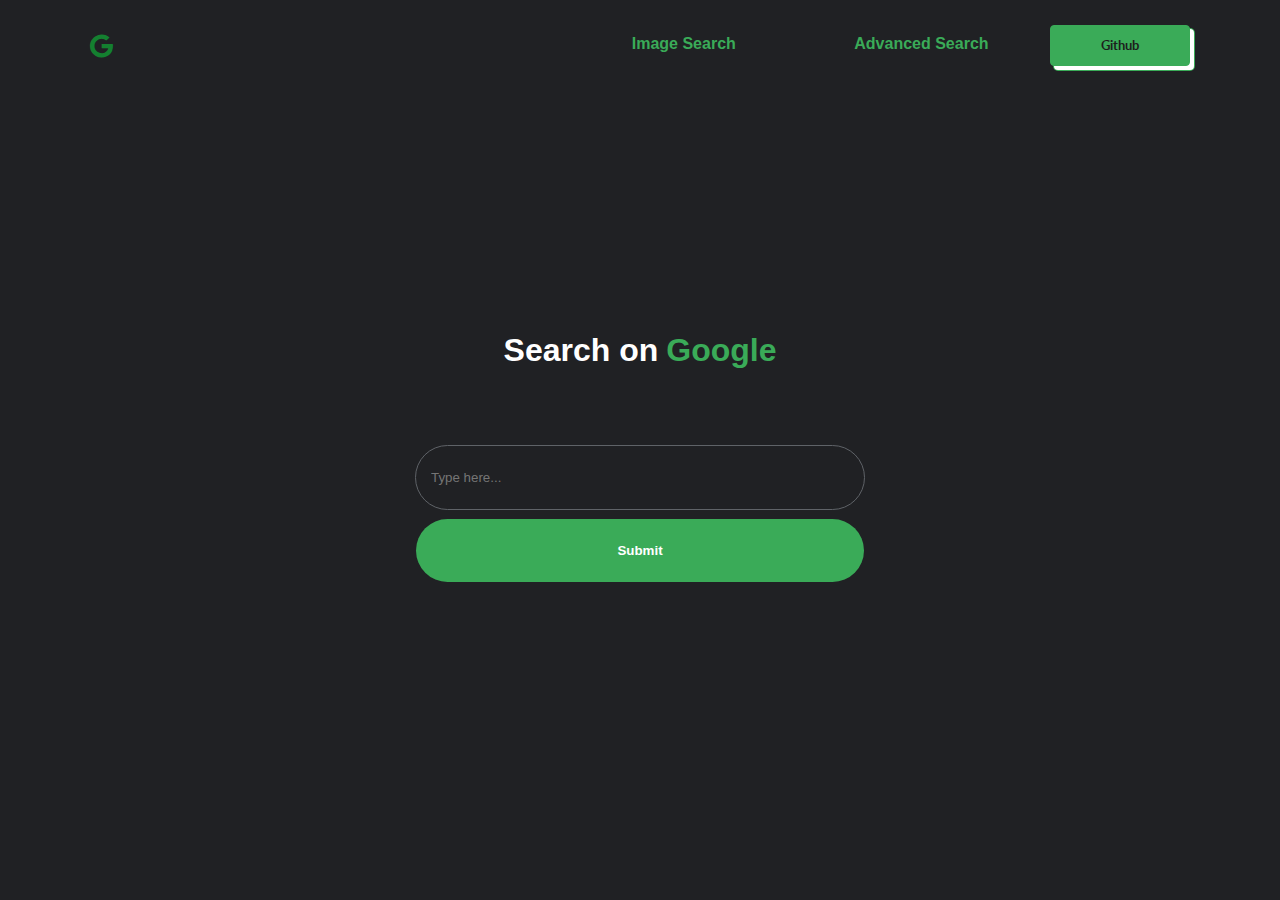
==== html/index.html @ 00839c17 "initial without bar button implementation" ====
<!DOCTYPE html>
<html lang="en">
    <head>
        <title>Search</title>
        <link rel="stylesheet" 
        href="https://cdnjs.cloudflare.com/ajax/libs/font-awesome/6.4.2/css/all.min.css">   
        <link rel="stylesheet" href="../css/index.css">
        <link rel="stylesheet" href="../css/main.css">
    </head>
    <body>
        <div class="header">
            <i class="fa-brands fa-google fa-xl self big" style="color: #148030;"></i>
            <i class="fa-solid fa-bars big bar" id="bar" style="color: #148030;"></i>
        
                <div class="header-items">
                    <a href="/html/image-search.html" class="highlight">Image Search</a>
                    <a href="/html/advanced-search.html" class="highlight">Advanced Search</a>
                    <button id="gitBtn" class="button-50" role="button">Github</button>
                </div>
        </div>
        <div class="main">
            <div class="title">
                <h1>Search on </h1>
                <h1 class="highlight">Google</h1>
            </div>
            <form>
                <input type="text" name="q" placeholder="Type here..." id="searchInput">
                <input type="submit">    
            </form>
        </div>

        <script src="../js/index.js"></script>
    </body>
</html>
---- css/index.css ----
@import url('https://fonts.googleapis.com/css2?family=Cedarville+Cursive&family=Lato&display=swap');

* {
    box-sizing: border-box;
    margin: 0;
    padding: 0;
    color: white;
}
  
body {
    font-family: Arial, Helvetica, sans-serif;
    background-color: #202124;
}

.header{
    display: flex;
    align-items: center;
    justify-content: flex-end;
    height: 8vh;
    padding: 5vh 10vh;
}

.header > .self {
    margin-right: auto;
}

.header > a, .header > .header-items > a{
    margin: 5vh;
    text-decoration: none;
    font-weight: bold;
    padding: 12px;
    border-radius: 10px;
}

.header > a:hover{
    color: white;

}

.bar{
    display: none;
}

input[type=text]{
    background-color: #202124;
    outline: 1px solid #5F6368;

}

.show{
  background-color: white;
}

@media (min-width: 768px) {
  .header > .button-50, .header > .header-items > .button-50 {
    padding: 12px 50px;
  }
}


@media (max-width: 1100px) {

    .header-items{
      display: none;
    }

    .bar{
      display: block;
    }

    .big{
      font-size: 4vh;
    }
  
  
}
---- css/main.css ----
.main{
    height: 90vh;
    display: flex;
    flex-direction: column;
    justify-content: center;
    align-items: center;
}

.highlight {
    color: #3AAB58;
}

.main > .title {
    display: flex; 
}

.main >.title >h1{
    margin: 0 4px;
}

.main > form{
    padding: 8vh 0;
    display: flex;
    flex-direction: column;
}

.main > form > i {
    margin: 5px;
    padding: 20px;
    color: #1D1D1D;
}


.main > span{
    margin: 2vh 30px;
    font-size: 60px;
}

.main > p {
    display: flex;
    justify-content: center;
    padding: 0 0 0 200px;
}


.button-50 {
    background-color: #3AAB58;
    background-image: none;
    font-family: 'Cedarville Cursive', cursive;
    font-family: 'Lato', sans-serif;
    font-weight: bold;
    border: 1px solid #3AAB58;
    border-radius: 4px;
    color: #1D1D1D;
    box-shadow: #fff 4px 4px 0 0,#3AAB58 4px 4px 0 1px;
    box-sizing: border-box;
    cursor: pointer;
    display: inline-block;
    line-height: 15px;
    overflow: visible;
    padding: 12px 2px;
    text-align: center;
    text-transform: none;
    touch-action: manipulation;
    user-select: none;
    -webkit-user-select: none;
    vertical-align: middle;
    white-space: nowrap;
  }
  
.button-50:focus {
    text-decoration: none;
  }
  
.button-50:hover {
    text-decoration: none;
    background-color: #148030;
  }
  
.button-50:active {
    box-shadow: rgba(0, 0, 0, .125) 0 3px 5px inset;
    outline: 0;
  }
  
.button-50:not([disabled]):active {
    box-shadow: #fff 2px 2px 0 0, #000 2px 2px 0 1px;
    transform: translate(2px, 2px);
  }

.main > form > input[type=text] {
    padding: 15px;
}

.main > form > input[type=submit]{
    background-color: #3AAB58;
    font-weight: bold;
}

.main > form > input[type=submit]:hover{
    background-color: #148030;
    cursor: pointer;
}

.main > form > input{ 
    padding: 10px;
    height: 7vh;
    width: 35vw;
    box-shadow: none;
    border: none;
    margin: 5px;
    border-radius: 50px;
}

@media (max-width: 1100px) {
    
    .main >.title >h1{
        font-size: 3vh;
        margin: 0 5px;
    }

    
    .main > form > input{ 
    width: 70vw;
    font-size: 1.5vh;
    margin: 50px;
}

    
}
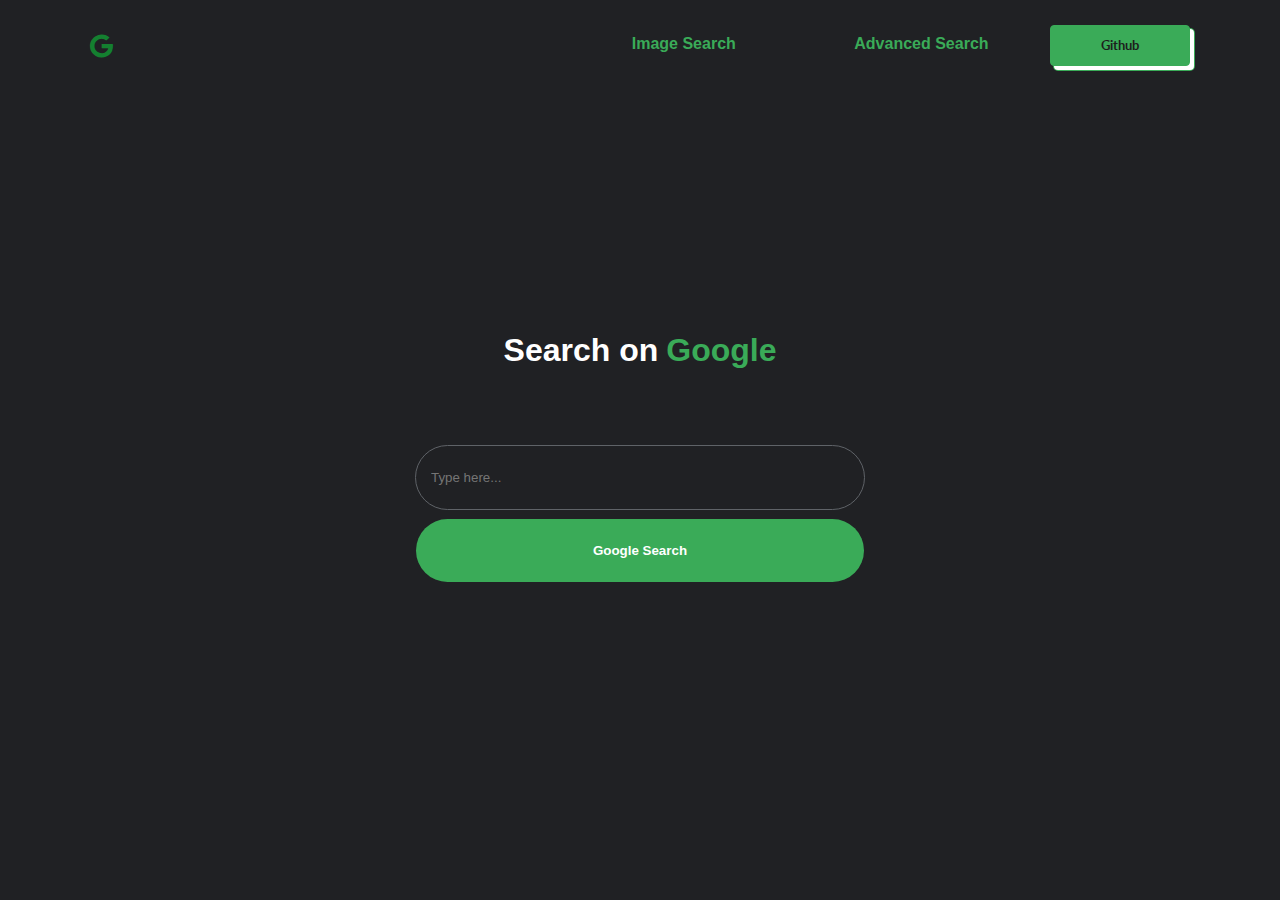
==== commit 8a327877: "simplified version with parameters" ====
--- a/html/index.html
+++ b/html/index.html
@@ -1,34 +1,38 @@
 <!DOCTYPE html>
 <html lang="en">
-    <head>
-        <title>Search</title>
-        <link rel="stylesheet" 
-        href="https://cdnjs.cloudflare.com/ajax/libs/font-awesome/6.4.2/css/all.min.css">   
-        <link rel="stylesheet" href="../css/index.css">
-        <link rel="stylesheet" href="../css/main.css">
-    </head>
-    <body>
-        <div class="header">
-            <i class="fa-brands fa-google fa-xl self big" style="color: #148030;"></i>
-            <i class="fa-solid fa-bars big bar" id="bar" style="color: #148030;"></i>
-        
-                <div class="header-items">
-                    <a href="/html/image-search.html" class="highlight">Image Search</a>
-                    <a href="/html/advanced-search.html" class="highlight">Advanced Search</a>
-                    <button id="gitBtn" class="button-50" role="button">Github</button>
-                </div>
+<head>
+    <title>Search</title>
+    <link rel="stylesheet" href="https://cdnjs.cloudflare.com/ajax/libs/font-awesome/6.4.2/css/all.min.css">
+    <link rel="stylesheet" href="../css/index.css">
+    <link rel="stylesheet" href="../css/main.css">
+</head>
+<body>
+    <div class="header">
+        <i class="fa-brands fa-google fa-xl self big" style="color: #148030;"></i>
+        <i class="fa-solid fa-bars big bar" id="bar" style="color: #148030;"></i>
+        <div class="header-items">
+            <a href="/html/image-search.html" class="highlight">Image Search</a>
+            <a href="/html/advanced-search.html" class="highlight">Advanced Search</a>
+            <button id="gitBtn" class="button-50" role="button">Github</button>
         </div>
-        <div class="main">
-            <div class="title">
-                <h1>Search on </h1>
-                <h1 class="highlight">Google</h1>
-            </div>
-            <form>
-                <input type="text" name="q" placeholder="Type here..." id="searchInput">
-                <input type="submit">    
-            </form>
+        <div class="show-items">
+            <a href="/html/image-search.html">Image Search</a>
+            <a href="/html/advanced-search.html" >Advanced Search</a>
+            <a href="">Github</a>
         </div>
+    </div>
 
-        <script src="../js/index.js"></script>
-    </body>
+    <div class="main">
+        <div class="title">
+            <h1>Search on </h1>
+            <h1 class="highlight">Google</h1>
+        </div>
+        <form action="https://www.google.com/search" method="GET">
+            <input type="text" name="q" placeholder="Type here..." id="searchInput">
+            <input type="submit" value="Google Search">    
+        </form>
+    </div>
+
+    <script src="../js/index.js"></script>
+</body>
 </html>
--- a/css/index.css
+++ b/css/index.css
@@ -24,7 +24,7 @@
     margin-right: auto;
 }
 
-.header > a, .header > .header-items > a{
+ a{
     margin: 5vh;
     text-decoration: none;
     font-weight: bold;
@@ -47,9 +47,24 @@
 
 }
 
-.show{
-  background-color: white;
+.show-items {
+  display: none;
+  position: absolute;
+  flex-direction: column;
+  top: 0;
+  left: 0;
+  background-color: lightgray;
+  transition: left 0.3s ease, width 0.3s ease;
+  width: 70vw;
+  height: 100vh;
+  z-index: 999; /* Um número alto para garantir que esteja acima de outros elementos */
 }
+
+.show-items > a{
+  color: black;
+  font-size: 3vh;
+}
+
 
 @media (min-width: 768px) {
   .header > .button-50, .header > .header-items > .button-50 {
@@ -57,9 +72,7 @@
   }
 }
 
-
 @media (max-width: 1100px) {
-
     .header-items{
       display: none;
     }
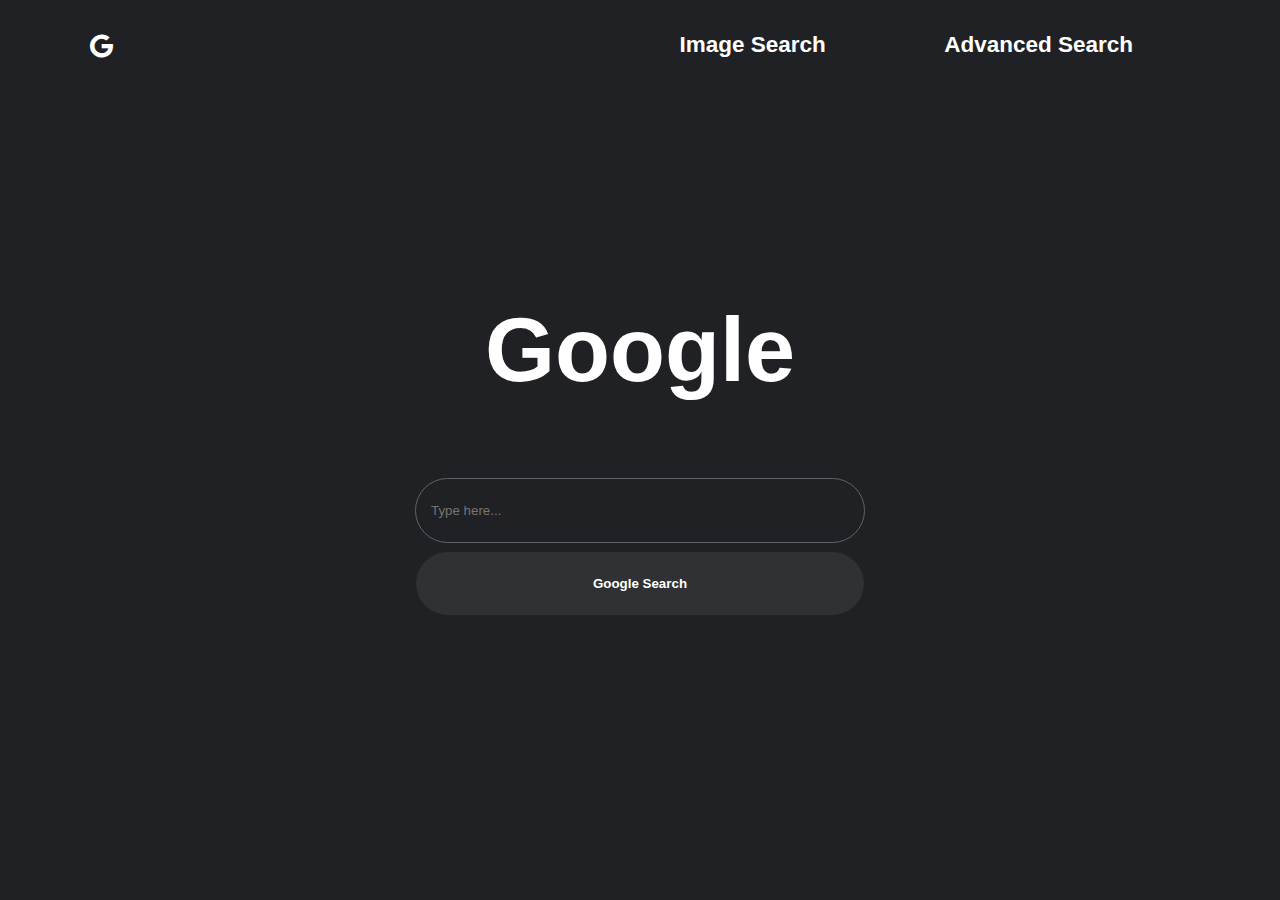
==== commit 8bac4a5c: "changes in style" ====
--- a/html/index.html
+++ b/html/index.html
@@ -8,31 +8,27 @@
 </head>
 <body>
     <div class="header">
-        <i class="fa-brands fa-google fa-xl self big" style="color: #148030;"></i>
-        <i class="fa-solid fa-bars big bar" id="bar" style="color: #148030;"></i>
+        <i class="fa-brands fa-google fa-xl self big" style="color: white;"></i>
+        <i class="fa-solid fa-bars big bar" id="bar" style="color: white;"></i>
         <div class="header-items">
             <a href="/html/image-search.html" class="highlight">Image Search</a>
             <a href="/html/advanced-search.html" class="highlight">Advanced Search</a>
-            <button id="gitBtn" class="button-50" role="button">Github</button>
         </div>
         <div class="show-items">
+            <a href="/html/index.html">Search</a>
             <a href="/html/image-search.html">Image Search</a>
             <a href="/html/advanced-search.html" >Advanced Search</a>
-            <a href="">Github</a>
         </div>
     </div>
-
     <div class="main">
         <div class="title">
-            <h1>Search on </h1>
-            <h1 class="highlight">Google</h1>
+            <h1>Google</h1>
         </div>
         <form action="https://www.google.com/search" method="GET">
             <input type="text" name="q" placeholder="Type here..." id="searchInput">
             <input type="submit" value="Google Search">    
         </form>
     </div>
-
     <script src="../js/index.js"></script>
 </body>
 </html>
--- a/css/index.css
+++ b/css/index.css
@@ -20,11 +20,11 @@
     padding: 5vh 10vh;
 }
 
-.header > .self {
+.self {
     margin-right: auto;
 }
 
- a{
+ .header-items > a, .show-items > a{
     margin: 5vh;
     text-decoration: none;
     font-weight: bold;
@@ -32,9 +32,12 @@
     border-radius: 10px;
 }
 
-.header > a:hover{
-    color: white;
+a{
+  font-size: 2.5vh;
+}
 
+a:hover{
+  text-decoration: underline;
 }
 
 .bar{
@@ -43,7 +46,7 @@
 
 input[type=text]{
     background-color: #202124;
-    outline: 1px solid #5F6368;
+    outline: 1.5px solid #5F6368;
 
 }
 
@@ -53,24 +56,18 @@
   flex-direction: column;
   top: 0;
   left: 0;
-  background-color: lightgray;
+  background-color: #27282B;
   transition: left 0.3s ease, width 0.3s ease;
-  width: 70vw;
+  width: 50vw;
   height: 100vh;
-  z-index: 999; /* Um número alto para garantir que esteja acima de outros elementos */
+  z-index: 999;
 }
 
 .show-items > a{
-  color: black;
-  font-size: 3vh;
+  color: white;
+  font-size: 2.5vh;
 }
 
-
-@media (min-width: 768px) {
-  .header > .button-50, .header > .header-items > .button-50 {
-    padding: 12px 50px;
-  }
-}
 
 @media (max-width: 1100px) {
     .header-items{
@@ -85,5 +82,7 @@
       font-size: 4vh;
     }
   
+    .header-items > a, .show-items > a{
+      margin: 5vh 2vh;}
   
 } --- a/css/main.css
+++ b/css/main.css
@@ -7,7 +7,7 @@
 }
 
 .highlight {
-    color: #3AAB58;
+    color: white;
 }
 
 .main > .title {
@@ -16,6 +16,7 @@
 
 .main >.title >h1{
     margin: 0 4px;
+    font-size: 10vh;
 }
 
 .main > form{
@@ -30,7 +31,6 @@
     color: #1D1D1D;
 }
 
-
 .main > span{
     margin: 2vh 30px;
     font-size: 60px;
@@ -42,62 +42,17 @@
     padding: 0 0 0 200px;
 }
 
-
-.button-50 {
-    background-color: #3AAB58;
-    background-image: none;
-    font-family: 'Cedarville Cursive', cursive;
-    font-family: 'Lato', sans-serif;
-    font-weight: bold;
-    border: 1px solid #3AAB58;
-    border-radius: 4px;
-    color: #1D1D1D;
-    box-shadow: #fff 4px 4px 0 0,#3AAB58 4px 4px 0 1px;
-    box-sizing: border-box;
-    cursor: pointer;
-    display: inline-block;
-    line-height: 15px;
-    overflow: visible;
-    padding: 12px 2px;
-    text-align: center;
-    text-transform: none;
-    touch-action: manipulation;
-    user-select: none;
-    -webkit-user-select: none;
-    vertical-align: middle;
-    white-space: nowrap;
-  }
-  
-.button-50:focus {
-    text-decoration: none;
-  }
-  
-.button-50:hover {
-    text-decoration: none;
-    background-color: #148030;
-  }
-  
-.button-50:active {
-    box-shadow: rgba(0, 0, 0, .125) 0 3px 5px inset;
-    outline: 0;
-  }
-  
-.button-50:not([disabled]):active {
-    box-shadow: #fff 2px 2px 0 0, #000 2px 2px 0 1px;
-    transform: translate(2px, 2px);
-  }
-
 .main > form > input[type=text] {
     padding: 15px;
 }
 
 .main > form > input[type=submit]{
-    background-color: #3AAB58;
+    background-color: #303134;
     font-weight: bold;
 }
 
 .main > form > input[type=submit]:hover{
-    background-color: #148030;
+    outline: 1.5px solid #5F6368;
     cursor: pointer;
 }
 
@@ -111,19 +66,24 @@
     border-radius: 50px;
 }
 
+.main > .title{
+    display: flex;
+    flex-direction: column;
+}
+
+.main > .title > p{
+    align-self: flex-end;
+    color: #4487D5;
+}
+
 @media (max-width: 1100px) {
-    
     .main >.title >h1{
-        font-size: 3vh;
+        font-size: 4vh;
         margin: 0 5px;
     }
-
-    
     .main > form > input{ 
     width: 70vw;
     font-size: 1.5vh;
     margin: 50px;
-}
-
-    
+    }
 }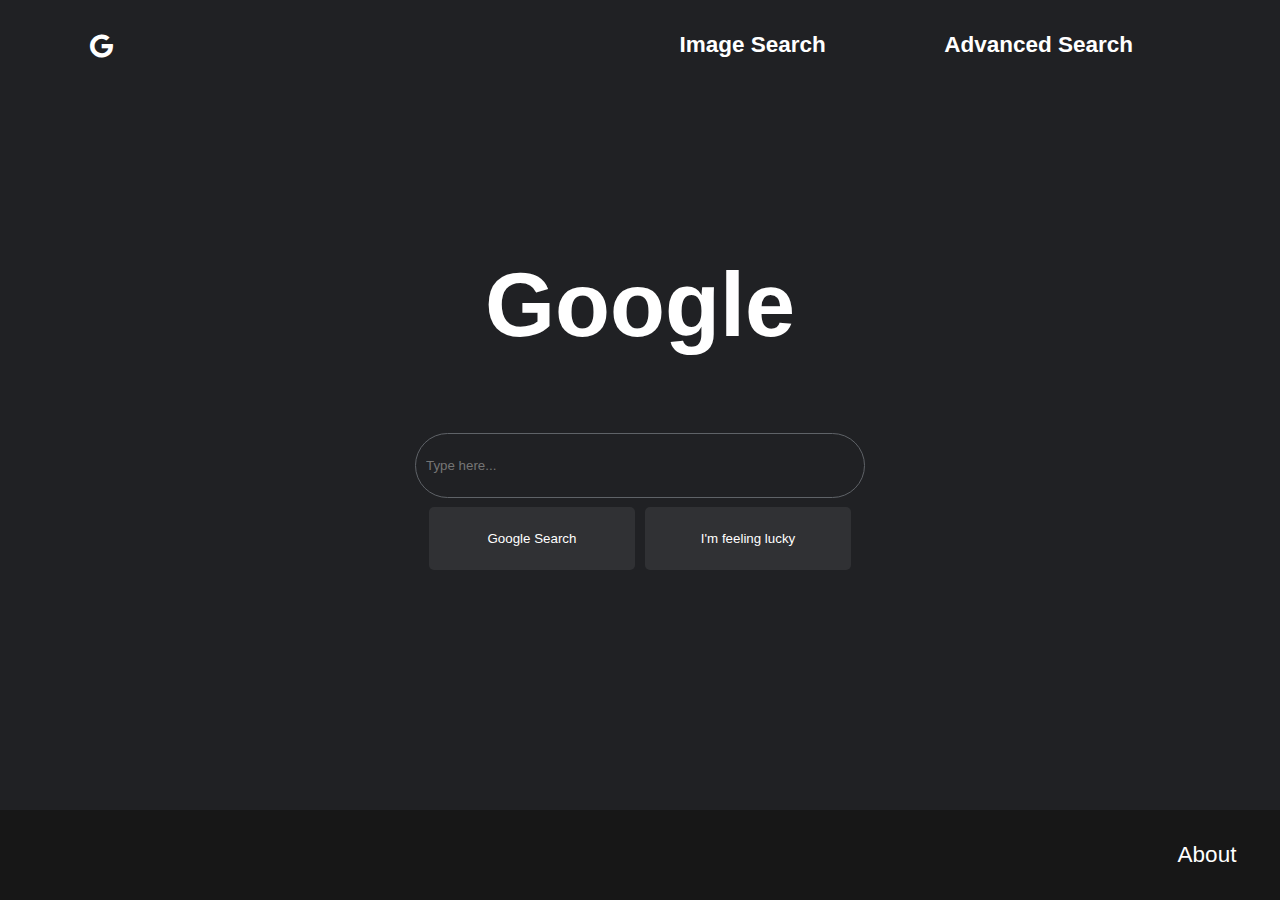
==== commit c58714ce: "footer add" ====
--- a/html/index.html
+++ b/html/index.html
@@ -26,9 +26,19 @@
         </div>
         <form action="https://www.google.com/search" method="GET">
             <input type="text" name="q" placeholder="Type here..." id="searchInput">
-            <input type="submit" value="Google Search">    
+            <div class="btns">
+                <input type="submit" value="Google Search">    
+                <input type="submit" name="btnI" value="I'm feeling lucky">
+            </div>
         </form>
     </div>
+
+    <footer>
+        <ul>
+            <li><a href="https://about.google/?utm_source=google-BR&utm_medium=referral&utm_campaign=hp-footer&fg=1">About</a></li>
+        </ul>
+    </footer>
+
     <script src="../js/index.js"></script>
 </body>
 </html>
--- a/css/index.css
+++ b/css/index.css
@@ -16,7 +16,7 @@
     display: flex;
     align-items: center;
     justify-content: flex-end;
-    height: 8vh;
+    height: 10vh;
     padding: 5vh 10vh;
 }
 
@@ -40,6 +40,29 @@
   text-decoration: underline;
 }
 
+footer{
+  display: flex;
+  align-items: center;
+  justify-content: flex-end;
+  background-color: #171717;
+  height: 10vh;
+  padding: 2vw;
+}
+
+footer > ul > li > a {
+  text-decoration: none;
+  margin: 2vh;
+}
+
+footer > ul {
+  display: flex;
+}
+
+footer > ul > li {
+  list-style-type: none;
+}
+
+
 .bar{
     display: none;
 }
@@ -56,8 +79,7 @@
   flex-direction: column;
   top: 0;
   left: 0;
-  background-color: #27282B;
-  transition: left 0.3s ease, width 0.3s ease;
+  background-color: #1F1F1F;
   width: 50vw;
   height: 100vh;
   z-index: 999;
@@ -83,6 +105,7 @@
     }
   
     .header-items > a, .show-items > a{
-      margin: 5vh 2vh;}
+      margin: 5vh 2vh;
+    }
   
 } --- a/css/main.css
+++ b/css/main.css
@@ -1,5 +1,5 @@
 .main{
-    height: 90vh;
+    height: 80vh;
     display: flex;
     flex-direction: column;
     justify-content: center;
@@ -46,17 +46,13 @@
     padding: 15px;
 }
 
-.main > form > input[type=submit]{
-    background-color: #303134;
-    font-weight: bold;
-}
 
-.main > form > input[type=submit]:hover{
+.main > form > .btns > input[type=submit]:hover{
     outline: 1.5px solid #5F6368;
     cursor: pointer;
 }
 
-.main > form > input{ 
+.main > form > input[type="text"]{ 
     padding: 10px;
     height: 7vh;
     width: 35vw;
@@ -65,6 +61,26 @@
     margin: 5px;
     border-radius: 50px;
 }
+.main > form > input[type="text"]:hover{
+    background-color: #303134;
+}
+
+.main > form > .btns > input[type="submit"]{ 
+    padding: 0.3vw;
+    background-color: #303134;
+    height: 7vh;
+    width: 45%; 
+    box-shadow: none;
+    border: none;
+    margin: 5px;
+    border-radius: 5px;
+}
+
+.btns{
+    display: flex;
+    justify-content: center;
+}
+
 
 .main > .title{
     display: flex;
@@ -78,12 +94,18 @@
 
 @media (max-width: 1100px) {
     .main >.title >h1{
-        font-size: 4vh;
+        font-size: 6.5vh;
         margin: 0 5px;
     }
-    .main > form > input{ 
-    width: 70vw;
-    font-size: 1.5vh;
-    margin: 50px;
+        .main > form > input[type="text"]{ 
+        width: 70vw;
+        font-size: 1.5vh;
+        margin: 50px;
+        }
+
+    .main > form > .btns > input[type="submit"]{
+        width: 20vw;
+        font-size: 16px;
     }
+
 }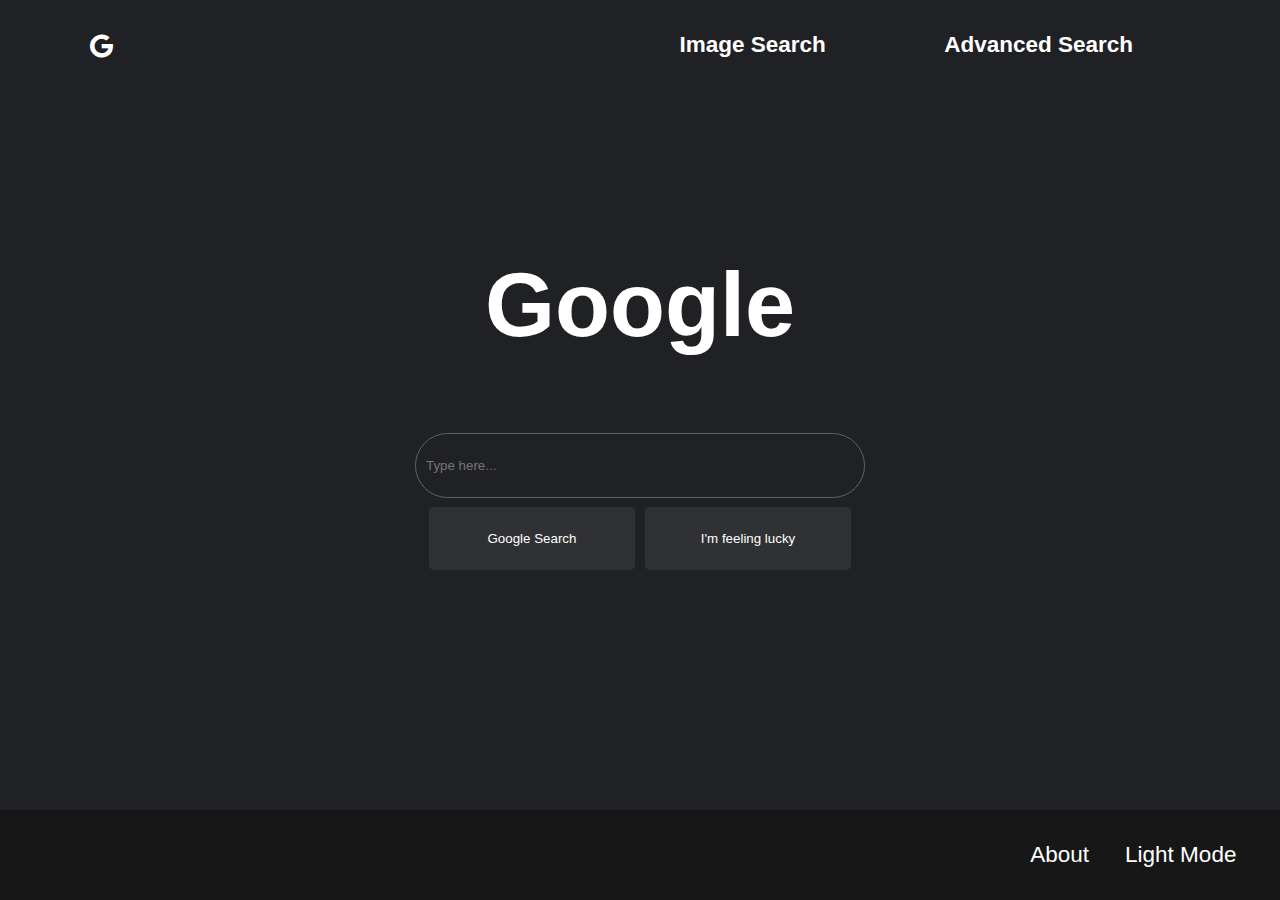
==== commit c249e8fa: "add feeling lucky and footer" ====
--- a/html/index.html
+++ b/html/index.html
@@ -36,6 +36,7 @@
     <footer>
         <ul>
             <li><a href="https://about.google/?utm_source=google-BR&utm_medium=referral&utm_campaign=hp-footer&fg=1">About</a></li>
+            <li><a href="">Light Mode</a></li>
         </ul>
     </footer>
 
--- a/css/index.css
+++ b/css/index.css
@@ -70,7 +70,6 @@
 input[type=text]{
     background-color: #202124;
     outline: 1.5px solid #5F6368;
-
 }
 
 .show-items {
@@ -107,5 +106,7 @@
     .header-items > a, .show-items > a{
       margin: 5vh 2vh;
     }
+
+    
   
 } 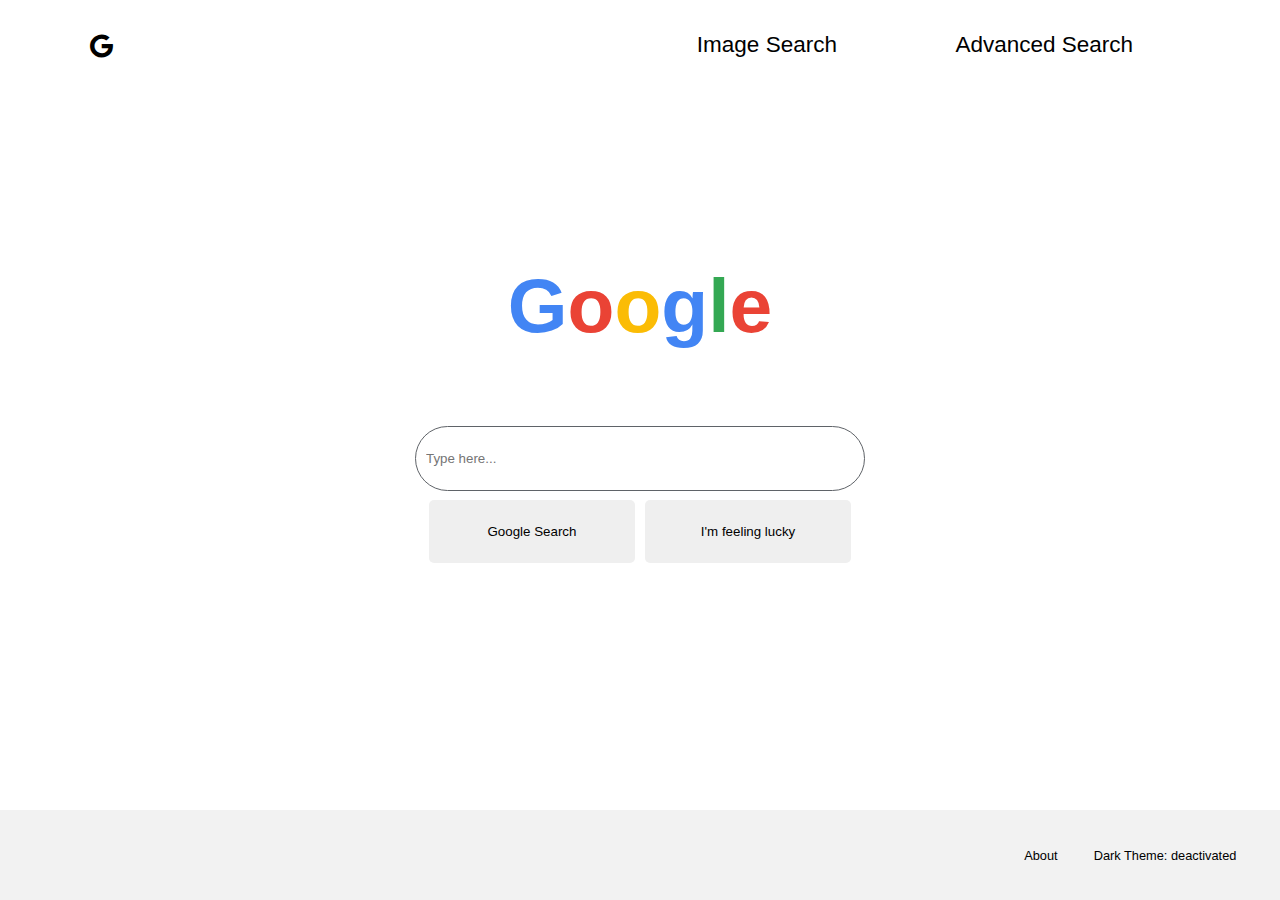
==== commit e41e8a40: "dark theme add" ====
--- a/html/index.html
+++ b/html/index.html
@@ -7,39 +7,43 @@
     <link rel="stylesheet" href="../css/main.css">
 </head>
 <body>
-    <div class="header">
-        <i class="fa-brands fa-google fa-xl self big" style="color: white;"></i>
-        <i class="fa-solid fa-bars big bar" id="bar" style="color: white;"></i>
-        <div class="header-items">
-            <a href="/html/image-search.html" class="highlight">Image Search</a>
-            <a href="/html/advanced-search.html" class="highlight">Advanced Search</a>
+    <div class="container">
+        <div class="header">
+            <i class="fa-brands fa-google fa-xl self big"></i>
+            <i class="fa-solid fa-bars big bar" id="bar"></i>
+            <div class="header-items">
+                <a href="/html/image-search.html" class="highlight">Image Search</a>
+                <a href="/html/advanced-search.html" class="highlight">Advanced Search</a>
+            </div>
+            <div class="show-items">
+                <a href="/html/index.html">Search</a>
+                <a href="/html/image-search.html">Image Search</a>
+                <a href="/html/advanced-search.html" >Advanced Search</a>
+            </div>
         </div>
-        <div class="show-items">
-            <a href="/html/index.html">Search</a>
-            <a href="/html/image-search.html">Image Search</a>
-            <a href="/html/advanced-search.html" >Advanced Search</a>
+        <div class="main">
+            <div class="title">
+                <div class="title">
+                    <h1>
+                        <span class="g">G</span><span class="o1">o</span><span class="o2">o</span><span class="g">g</span><span class="l">l</span><span class="e">e</span>
+                    </h1>
+                </div>
+            </div>
+            <form action="https://www.google.com/search" method="GET">
+                <input type="text" name="q" placeholder="Type here..." id="searchInput">
+                <div class="btns">
+                    <input type="submit" value="Google Search">    
+                    <input type="submit" name="btnI" value="I'm feeling lucky">
+                </div>
+            </form>
         </div>
+        <footer>
+            <ul>
+                <li><a href="https://about.google/?utm_source=google-BR&utm_medium=referral&utm_campaign=hp-footer&fg=1">About</a></li>
+                <li id="darkMode"><a href="#">Dark Theme: deactivated</a></li>
+            </ul>
+        </footer>
     </div>
-    <div class="main">
-        <div class="title">
-            <h1>Google</h1>
-        </div>
-        <form action="https://www.google.com/search" method="GET">
-            <input type="text" name="q" placeholder="Type here..." id="searchInput">
-            <div class="btns">
-                <input type="submit" value="Google Search">    
-                <input type="submit" name="btnI" value="I'm feeling lucky">
-            </div>
-        </form>
-    </div>
-
-    <footer>
-        <ul>
-            <li><a href="https://about.google/?utm_source=google-BR&utm_medium=referral&utm_campaign=hp-footer&fg=1">About</a></li>
-            <li><a href="">Light Mode</a></li>
-        </ul>
-    </footer>
-
     <script src="../js/index.js"></script>
 </body>
 </html>
--- a/css/index.css
+++ b/css/index.css
@@ -4,15 +4,61 @@
     box-sizing: border-box;
     margin: 0;
     padding: 0;
+}
+
+body {
+    font-family: Arial, Helvetica, sans-serif;
+}
+
+.container {
+    width: 100%;
+    height: 100%;
+    background-color: white;
+    color: black; 
+}
+
+.container.dark {
+    background-color: #020202;
+    color: white; 
+}
+
+.dark > .fa-google {
     color: white;
 }
-  
-body {
-    font-family: Arial, Helvetica, sans-serif;
+
+.dark > .fa-bars {
+    color: white;
+}
+
+input[type=text]{
+    outline: 1.5px solid #5F6368;
+}
+
+.dark > input[type=text] {
     background-color: #202124;
 }
 
-.header{
+.show-items {
+    background-color: #1F1F1F;
+}
+
+.show-items > a {
+    color: white;
+}
+
+.dark > footer {
+    background-color: #171717;
+}
+
+.header > .header-items > a {
+    color: black;
+}
+
+.dark > .header > .header-items > a {
+    color: white;
+}
+
+.header {
     display: flex;
     align-items: center;
     justify-content: flex-end;
@@ -24,89 +70,118 @@
     margin-right: auto;
 }
 
- .header-items > a, .show-items > a{
+.header-items > a, .show-items > a {
     margin: 5vh;
     text-decoration: none;
-    font-weight: bold;
     padding: 12px;
     border-radius: 10px;
 }
 
-a{
-  font-size: 2.5vh;
+a {
+    font-size: 2.5vh;
 }
 
-a:hover{
-  text-decoration: underline;
+a:hover {
+    text-decoration: underline;
 }
 
-footer{
-  display: flex;
-  align-items: center;
-  justify-content: flex-end;
-  background-color: #171717;
-  height: 10vh;
-  padding: 2vw;
+footer {
+    display: flex;
+    align-items: center;
+    justify-content: flex-end;
+    height: 10vh;
+    padding: 2vw;
+    background-color: #F2F2F2;
 }
 
 footer > ul > li > a {
-  text-decoration: none;
-  margin: 2vh;
+    text-decoration: none;
+    margin: 2vh;
+    font-size: 1vw;
+    color: black;
+}
+
+.dark > footer > ul > li > a{
+    color: white;
 }
 
 footer > ul {
-  display: flex;
+    display: flex;
 }
 
 footer > ul > li {
-  list-style-type: none;
+    list-style-type: none;
+}
+
+.bar {
+    display: none;
+}
+
+.show-items {
+    display: none;
+    position: absolute;
+    flex-direction: column;
+    top: 0;
+    left: 0;
+    width: 50vw;
+    height: 100vh;
+    z-index: 999;
+}
+
+.show-items > a {
+    font-size: 2.5vw;
+}
+
+span{
+  font-size: 6vw;
 }
 
 
-.bar{
-    display: none;
+.title h1 .g {
+  color: #4285F4;
 }
 
-input[type=text]{
-    background-color: #202124;
-    outline: 1.5px solid #5F6368;
+.title h1 .o2{
+  color: #FBBC05;
 }
 
-.show-items {
-  display: none;
-  position: absolute;
-  flex-direction: column;
-  top: 0;
-  left: 0;
-  background-color: #1F1F1F;
-  width: 50vw;
-  height: 100vh;
-  z-index: 999;
+.title h1 .l {
+  color: #34A853; 
 }
 
-.show-items > a{
-  color: white;
-  font-size: 2.5vh;
+.title h1 .o1, .title h1 .e {
+  color: #EA4335;
 }
 
+.dark .title h1 .g,
+.dark .title h1 .o1,
+.dark .title h1 .o2,
+.dark .title h1 .l,
+.dark .title h1 .e {
+    color: white;
+}
 
 @media (max-width: 1100px) {
-    .header-items{
-      display: none;
+    .header-items {
+        display: none;
     }
 
-    .bar{
-      display: block;
+    .bar {
+        display: block;
     }
 
-    .big{
-      font-size: 4vh;
-    }
-  
-    .header-items > a, .show-items > a{
-      margin: 5vh 2vh;
+    .big {
+        font-size: 4vh;
     }
 
-    
-  
-} +    .header-items > a, .show-items > a {
+        margin: 5vh 2vh;
+    }
+
+    footer > ul > li > a {
+        font-size: 2vw;
+    }
+    span{
+      font-size: 10vw;
+    }
+}
--- a/css/main.css
+++ b/css/main.css
@@ -4,10 +4,6 @@
     flex-direction: column;
     justify-content: center;
     align-items: center;
-}
-
-.highlight {
-    color: white;
 }
 
 .main > .title {
@@ -46,7 +42,6 @@
     padding: 15px;
 }
 
-
 .main > form > .btns > input[type=submit]:hover{
     outline: 1.5px solid #5F6368;
     cursor: pointer;
@@ -61,19 +56,26 @@
     margin: 5px;
     border-radius: 50px;
 }
-.main > form > input[type="text"]:hover{
+.dark > .main > form > input[type="text"]:hover{
     background-color: #303134;
 }
 
+.dark > .main > form > input[type="text"]{
+    background-color: #202124;
+}
+
 .main > form > .btns > input[type="submit"]{ 
-    padding: 0.3vw;
-    background-color: #303134;
     height: 7vh;
     width: 45%; 
     box-shadow: none;
     border: none;
     margin: 5px;
     border-radius: 5px;
+}
+
+.dark > .main > form > .btns > input[type="submit"]{
+    background-color: #303134;
+    color: white;
 }
 
 .btns{
